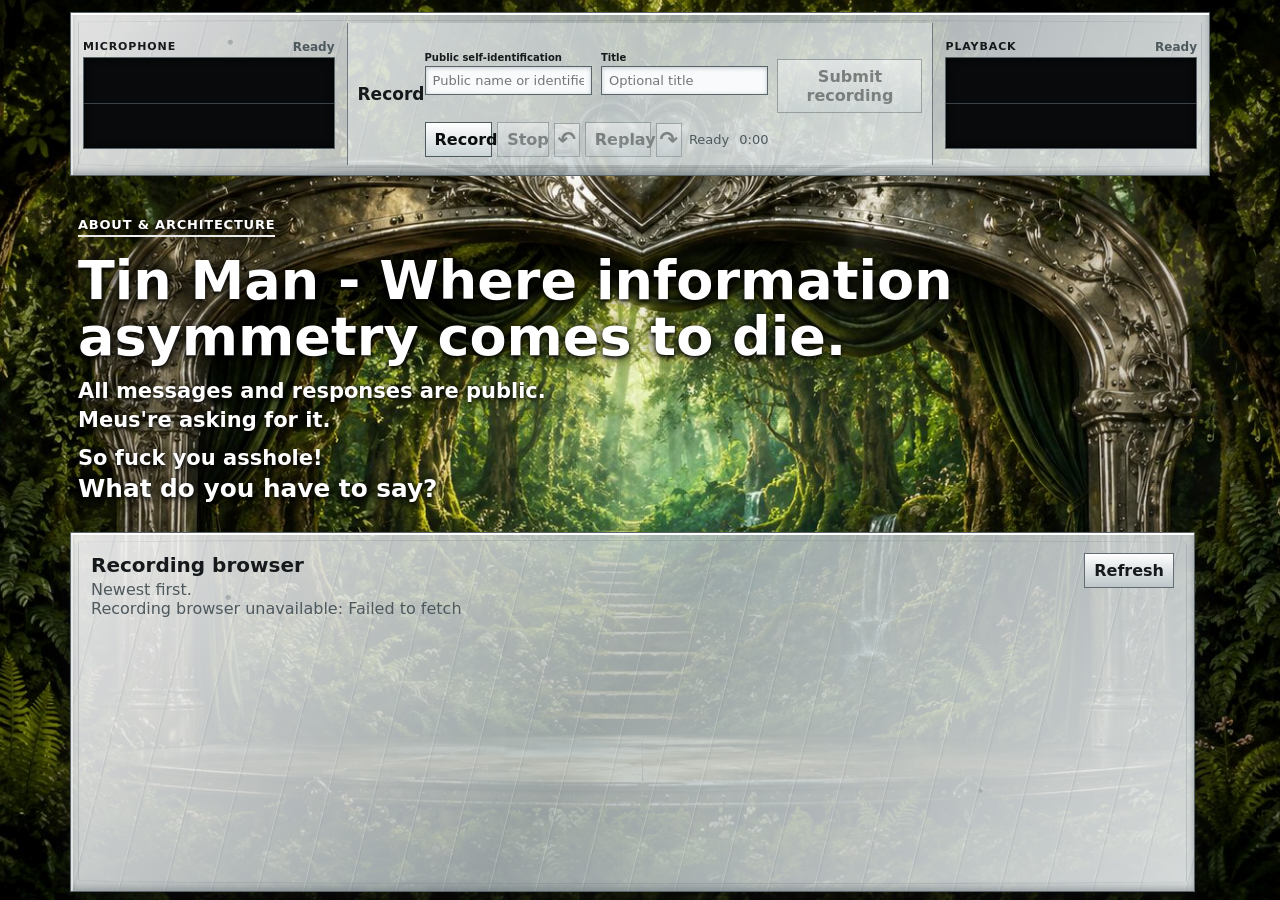
==== index.html @ a1648e7e "Add About Tin Man architecture page" ====
<!doctype html>
<html lang="en">
<head>
  <meta charset="utf-8">
  <meta name="viewport" content="width=device-width,initial-scale=1">
  <title>Tinman — Messages</title>
  <link rel="stylesheet" href="/styles.css">
</head>
<body>
  <main>
    <section class="panel common-meter" aria-labelledby="meterHeading">
      <h2 id="meterHeading" class="sr-only">Audiometer</h2>
      <div class="meter-channel">
        <div class="meter-head"><strong>Microphone</strong><span id="micMeterMode">Ready</span></div>
        <canvas id="micVisualizer" aria-label="Live microphone level" role="img"></canvas>
      </div>
      <section class="recorder" aria-labelledby="recordHeading">
      <h2 id="recordHeading">Record</h2>
      <div class="record-field"><label for="selfId">Public self-identification</label><input id="selfId" maxlength="80" autocomplete="nickname" placeholder="Public name or identifier"></div>
      <div class="record-field"><label for="title">Title</label><input id="title" maxlength="120" placeholder="Optional title"></div>
      <div class="record-actions">
        <div class="controls">
          <button id="recordButton" class="primary">Record</button>
          <button id="stopButton" disabled>Stop</button>
          <button id="rewindButton" class="jump" disabled aria-label="Jump back 10 seconds" title="Jump back 10 seconds">↶</button>
          <button id="playButton" disabled>Replay</button>
          <button id="forwardButton" class="jump" disabled aria-label="Jump forward 10 seconds" title="Jump forward 10 seconds">↷</button>
        </div>
        <div class="time"><span id="recordingState">Ready</span><span id="elapsed">0:00</span></div>
      </div>
      <audio id="preview" controls crossorigin="anonymous" hidden></audio>
      <div class="record-submit"><button id="submitButton" class="primary submit" disabled>Submit recording</button><p id="notice" role="status" aria-live="polite"></p></div>
    </section>
      <div class="meter-channel">
        <div class="meter-head"><strong>Playback</strong><span id="playMeterMode">Ready</span></div>
        <canvas id="playVisualizer" aria-label="Live playback level" role="img"></canvas>
      </div>
    </section>

    

    <div class="scroll-workspace">
      <header>
        <nav class="site-nav" aria-label="Tin Man"><a href="/about.html">About &amp; Architecture</a></nav>
        <h1>Tin Man - <span>Where information asymmetry comes to die.</span></h1>
        <div class="challenge">
          <p>All messages and responses are public.</p>
          <p>Meus're asking for it.</p>
          <p class="provocation">So fuck you asshole!</p>
          <p class="question">What do you have to say?</p>
        </div>
      </header>
      <section class="panel browser" aria-labelledby="browseHeading">
        <div class="browserHead"><div><h2 id="browseHeading">Recording browser</h2><p>Newest first.</p></div><button id="refreshButton">Refresh</button></div>
        <div id="recordings"><p class="empty">Loading recordings…</p></div>
      </section>
    </div>
  </main>
  <script src="/config.js"></script>
  <script src="/app.js"></script>
</body>
</html>
---- styles.css ----
:root{color-scheme:light;--panel:rgba(231,236,237,.84);--line:#59656a;--ink:#15191b;--muted:#4e595e;--accent:#f8fbfc;--danger:#a32620}
*{box-sizing:border-box}
body{min-height:100vh;margin:0;background:#142016 url('/assets/tinman-stage-forest-v2.jpg') center/cover fixed no-repeat;color:var(--ink);font-family:Inter,ui-sans-serif,system-ui,sans-serif}
body:before{content:"";position:fixed;inset:0;pointer-events:none;background:linear-gradient(90deg,rgba(0,0,0,.26),transparent 28%,transparent 72%,rgba(0,0,0,.26));z-index:-1}
main{width:min(1320px,calc(100% - 140px));margin:0 auto;padding:54px 0 96px;display:grid;grid-template-columns:minmax(300px,360px) minmax(0,1fr);gap:34px;align-items:start}
header{grid-column:1/-1;width:min(980px,100%);padding:0 8px;color:white;text-shadow:0 2px 4px #000,0 0 18px #000}h1{font-size:clamp(30px,4.8vw,54px);line-height:1.04;margin:0 0 14px}h1 span{font-weight:620}.challenge{font-size:clamp(16px,1.7vw,21px);font-weight:650;line-height:1.22}.challenge p{margin:3px 0}.challenge .provocation{margin-top:12px;font-weight:900}.challenge .question{font-size:1.18em;font-weight:900}
.panel{position:relative;border:1px solid var(--line);background:radial-gradient(circle at 14% 18%,#59626755 0 2px,transparent 3px),radial-gradient(circle at 81% 72%,#68717644 0 1px,transparent 3px),repeating-linear-gradient(104deg,transparent 0 41px,#fff3 42px,#727b7f22 43px,transparent 45px),linear-gradient(125deg,rgba(255,255,255,.89),rgba(184,194,197,.82) 48%,rgba(243,247,248,.88));padding:20px;min-width:0;box-shadow:inset 0 2px 0 #fff,inset 2px 0 0 #ffffff99,inset 0 -3px 7px #5e686d77,0 14px 34px #1118}.panel:after{content:"";position:absolute;inset:7px;pointer-events:none;border:1px solid #747e8244;border-radius:43% 47% 45% 44%/2px 3px 2px 4px}
.common-meter{grid-column:1/-1;padding:10px 14px}.meter-head{display:flex;justify-content:space-between;align-items:center;margin-bottom:5px}.meter-head h2{margin:0;font-size:15px}.meter-head span{font-size:12px;font-weight:750;color:var(--muted)}.recorder{padding:13px 15px}.recorder h2{margin-bottom:6px}.browser{min-height:360px}h2{margin:0 0 14px;font-size:20px}label{display:block;font-size:12px;font-weight:700;margin:5px 0 3px}input{width:100%;padding:7px 9px;border:1px solid #59636a;background:#f8fafb;color:#111;font:inherit;margin-bottom:2px;box-shadow:inset 0 1px 4px #56616755}
.controls{display:flex;align-items:center;gap:5px;margin-top:8px;flex-wrap:nowrap}button{border:1px solid #626c72;background:linear-gradient(#fff,#bdc6c9);color:#15191b;padding:7px 9px;font:inherit;font-weight:750;cursor:pointer;box-shadow:inset 0 1px 0 #fff}button:hover:not(:disabled){background:linear-gradient(#fff,#dce2e4)}button:disabled{opacity:.42;cursor:not-allowed}.primary{background:linear-gradient(#fff,#cbd4d7);color:#0b0d0e;border-color:#4e595e}.primary:hover:not(:disabled){background:white}.jump{width:34px;min-width:34px;padding:5px 0;font-size:22px;line-height:1}.submit{margin-top:5px}
.time{display:flex;justify-content:space-between;color:var(--muted);font-size:13px;font-variant-numeric:tabular-nums;margin:6px 0 3px}audio{width:100%;margin-top:4px}#notice{min-height:1.1em;margin:5px 0 0;color:var(--muted);font-size:12px}#notice.error{color:var(--danger)}
#visualizer{display:block;width:100%;height:44px;border:1px solid var(--line);background:#080a0b;margin:0;box-shadow:inset 0 0 7px #000,0 1px 0 #fff}
.browserHead{display:flex;align-items:start;justify-content:space-between;gap:15px}.browserHead h2{margin-bottom:3px}.browserHead p,.empty{margin:0;color:var(--muted)}
.recording{border-top:1px solid var(--line);padding:16px 0}.recording:first-child{border-top:0}.meta{display:flex;flex-wrap:wrap;justify-content:space-between;gap:8px;margin-bottom:8px}.recordingTitle{font-size:18px;font-weight:850;margin-bottom:3px}.who{font-weight:700}.when,.details{color:var(--muted);font-size:13px}.recording audio{margin:0}
@media(max-width:900px){main{width:min(100% - 44px,900px);grid-template-columns:minmax(290px,340px) minmax(0,1fr);gap:20px}}
@media(max-width:760px){body{background-attachment:scroll}main{width:calc(100% - 24px);padding-top:30px;grid-template-columns:1fr;gap:16px}.panel{padding:16px}.controls{flex-wrap:wrap}.controls button:not(.jump){flex:1 1 auto}.jump{flex:0 0 38px}}

/* Threaded public response layer */
.browser{overflow:hidden}.thread{border-top:1px solid var(--line);padding:14px 0}.thread:first-child{border-top:0}
.thread-grid{display:grid;grid-template-columns:minmax(310px,1.05fr) minmax(300px,1fr) 120px 210px;gap:10px;overflow-x:auto;align-items:start;padding-bottom:8px;scroll-snap-type:x proximity}
.thread-cell{min-height:154px;padding:12px;border:1px solid #677277;background:rgba(237,242,243,.82);box-shadow:inset 0 1px 0 #fff;scroll-snap-align:start}
.column-label{font-size:11px;letter-spacing:.08em;text-transform:uppercase;font-weight:900;color:#4d585d;margin-bottom:9px}.original-cell .meta{min-height:57px}
.response-list{display:grid;gap:8px}.reply-card{padding:8px;border-left:4px solid #566269;background:#f8fafbcc}.reply-card.short-response{border-left-color:#9a2e27}
.reply-meta,.reply-meta>div,.response-status{display:flex;justify-content:space-between;align-items:center;gap:8px}.reply-meta span{font-size:12px;color:var(--muted)}.duration-verdict{font-size:20px!important;filter:grayscale(1)}
.reply-card audio{height:34px}.response-empty{padding:8px 0}.respond-button{margin-top:8px}.response-composer{margin-top:9px;padding-top:9px;border-top:1px solid #788287}
.response-composer label{margin-top:0}.response-composer input{margin-top:4px}.response-controls{display:flex;gap:5px;flex-wrap:wrap}.response-controls button{font-size:12px;padding:6px 8px}.response-status{margin-top:6px;font-size:11px;color:var(--muted)}
.response-notice{min-height:1.2em;margin:5px 0 0;font-size:11px;color:var(--muted)}.response-notice.error{color:var(--danger)}
.future-cell,.transcript-cell{display:flex;flex-direction:column;justify-content:space-between;color:#667176;background:rgba(190,199,201,.55);border-style:dashed}.transcript-cell{opacity:.72}
@media(max-width:760px){.thread-grid{grid-template-columns:minmax(280px,88vw) minmax(280px,88vw) 110px 190px}}

.interleaved-button{width:100%;margin-top:8px;text-align:left}.reply-card audio{display:none}

.comment-button{touch-action:none;user-select:none;-webkit-user-select:none}
.comment-button.annotating{background:linear-gradient(#ffb0a8,#c84338);border-color:#7e1f18;color:#180604;box-shadow:inset 0 1px 0 #ffd8d4,0 0 0 3px rgba(157,38,30,.22)}

.common-meter,.recorder{box-shadow:inset 0 2px 0 #fff,inset 2px 0 0 #ffffff99,inset 0 -3px 7px #5e686d77}

button:active:not(:disabled){box-shadow:inset 0 2px 4px #35404566;transform:translateY(1px)}


.common-meter{position:fixed;top:12px;left:50%;transform:translateX(-50%);width:min(1320px,calc(100% - 140px));z-index:30}
.meter-space{grid-column:1/-1;height:78px}
@media(max-width:900px){.common-meter{width:min(100% - 44px,900px)}}
@media(max-width:760px){.common-meter{width:calc(100% - 24px)}}

/* Fixed control deck and full-width, non-overlapping scroll workspace */
:root{--deck-side:70px;--meter-top:12px;--meter-height:82px;--recorder-top:102px;--recorder-height:142px;--workspace-top:258px}
body{overflow:hidden}
main{display:block;width:100%;margin:0;padding:0}
.common-meter{position:fixed;top:var(--meter-top);left:var(--deck-side);right:var(--deck-side);width:auto;height:var(--meter-height);transform:none;z-index:30;display:grid;grid-template-columns:1fr 1fr;gap:12px;padding:8px 12px}
.meter-channel{min-width:0}.meter-head{margin-bottom:3px}.meter-head strong{text-transform:uppercase;letter-spacing:.08em;font-size:11px}
#micVisualizer,#playVisualizer{display:block;width:100%;height:43px;border:1px solid var(--line);background:#080a0b;box-shadow:inset 0 0 7px #000}
.recorder{position:fixed;top:var(--recorder-top);left:var(--deck-side);right:var(--deck-side);height:var(--recorder-height);z-index:25;display:grid;grid-template-columns:72px minmax(210px,1.1fr) minmax(190px,1fr) minmax(330px,1.35fr) minmax(150px,.65fr);gap:10px;align-items:end;padding:10px 14px}
.recorder h2{align-self:center;margin:0}.record-field label{margin-top:0}.record-field input{margin:0}.record-actions{align-self:end}.record-actions .controls{margin:0}.record-submit{align-self:end}.record-submit .submit{margin:0}.record-submit #notice{margin-top:3px}
.recorder #preview{position:absolute;left:14px;right:14px;bottom:7px;width:calc(100% - 28px);height:32px;margin:0}.recorder #preview:not([hidden])~.record-submit{visibility:hidden}
.scroll-workspace{position:fixed;top:var(--workspace-top);bottom:0;left:0;right:0;overflow-y:auto;padding:24px var(--deck-side) 90px;scrollbar-gutter:stable}
.scroll-workspace header{width:min(1100px,100%);padding:0 8px;margin-bottom:28px}.scroll-workspace .browser{width:100%;min-height:360px}
.sr-only{position:absolute!important;width:1px!important;height:1px!important;padding:0!important;margin:-1px!important;overflow:hidden!important;clip:rect(0,0,0,0)!important;white-space:nowrap!important;border:0!important}
@media(max-width:900px){:root{--deck-side:22px;--recorder-height:188px;--workspace-top:304px}.recorder{grid-template-columns:62px 1fr 1fr;grid-template-rows:auto auto}.record-actions{grid-column:2/4}.record-submit{grid-column:1/2;grid-row:2}}
@media(max-width:760px){:root{--deck-side:12px;--meter-height:78px;--recorder-top:98px;--recorder-height:210px;--workspace-top:322px}.common-meter{grid-template-columns:1fr 1fr;gap:6px}.recorder{grid-template-columns:1fr 1fr;height:var(--recorder-height);overflow:auto}.recorder h2{grid-column:1/-1}.record-actions,.record-submit{grid-column:auto}.scroll-workspace{padding-left:12px;padding-right:12px}}

/* One fixed frame: microphone | recording control | playback */
:root{--meter-height:164px;--workspace-top:190px}
.common-meter{height:var(--meter-height);grid-template-columns:minmax(220px,1fr) minmax(600px,1.55fr) minmax(220px,1fr);align-items:stretch;gap:12px;padding:10px 12px}
.common-meter>.meter-channel{display:flex;flex-direction:column;justify-content:center}
.common-meter #micVisualizer,.common-meter #playVisualizer{height:92px}
.common-meter>.recorder{position:static;inset:auto;width:auto;height:auto;z-index:auto;display:grid;grid-template-columns:58px minmax(150px,1fr) minmax(140px,1fr) minmax(145px,.72fr);grid-template-rows:auto auto;gap:7px 9px;align-items:end;padding:8px 10px;border-left:1px solid #717b7f;border-right:1px solid #717b7f;background:rgba(236,241,242,.38);overflow:hidden;box-shadow:none}
.common-meter>.recorder h2{grid-row:1/3;align-self:center;font-size:17px}
.common-meter>.recorder .record-field{min-width:0}
.common-meter>.recorder .record-field label{font-size:10px;white-space:nowrap;overflow:hidden;text-overflow:ellipsis}
.common-meter>.recorder .record-field input{padding:6px 7px;font-size:13px}
.common-meter>.recorder .record-actions{grid-column:2/4;display:grid;grid-template-columns:auto 1fr;gap:7px;align-items:center}
.common-meter>.recorder .record-actions .controls{flex-wrap:nowrap}
.common-meter>.recorder .record-actions .time{margin:0}
.common-meter>.recorder .record-submit{grid-column:4;grid-row:1/3;align-self:center}
.common-meter>.recorder .record-submit button{width:100%}
.common-meter>.recorder #preview{position:absolute;left:76px;right:164px;bottom:7px;width:auto;height:30px}
.common-meter>.recorder #preview:not([hidden])~.record-submit{visibility:hidden}
.scroll-workspace{top:var(--workspace-top)}
@media(max-width:1100px){.common-meter{grid-template-columns:minmax(160px,.8fr) minmax(520px,1.6fr) minmax(160px,.8fr)}.common-meter>.recorder{grid-template-columns:48px 1fr 1fr 125px}}
@media(max-width:900px){:root{--meter-height:194px;--workspace-top:220px}.common-meter{grid-template-columns:minmax(125px,.65fr) minmax(470px,1.8fr) minmax(125px,.65fr)}.common-meter>.recorder{grid-template-columns:1fr 1fr;grid-template-rows:auto auto auto}.common-meter>.recorder h2{display:none}.common-meter>.recorder .record-actions{grid-column:1/3}.common-meter>.recorder .record-submit{grid-column:1/3;grid-row:3}.common-meter>.recorder #preview{left:8px;right:8px}}
@media(max-width:760px){:root{--meter-height:216px;--workspace-top:242px}.common-meter{grid-template-columns:minmax(92px,.55fr) minmax(360px,2fr) minmax(92px,.55fr);gap:5px}.common-meter>.meter-channel .meter-head strong{font-size:9px}.common-meter>.meter-channel .meter-head span{font-size:9px}.common-meter #micVisualizer,.common-meter #playVisualizer{height:126px}}

/* Hard containment for the three-part fixed deck */
.common-meter{grid-template-columns:minmax(0,.9fr) minmax(0,2.1fr) minmax(0,.9fr);overflow:hidden}
.common-meter>.meter-channel,.common-meter>.recorder,.common-meter>.recorder>*{min-width:0;max-width:100%}
.common-meter>.meter-channel canvas{width:100%;max-width:100%}
.common-meter>.recorder .controls{min-width:0;overflow:hidden}
.common-meter>.recorder .controls button{flex:0 1 auto;min-width:0}
@media(max-width:1100px){.common-meter{grid-template-columns:minmax(0,.72fr) minmax(0,2.25fr) minmax(0,.72fr)}}
@media(max-width:900px){.common-meter{grid-template-columns:minmax(0,.62fr) minmax(0,2.45fr) minmax(0,.62fr)}}
@media(max-width:760px){.common-meter{grid-template-columns:minmax(0,.52fr) minmax(0,2.65fr) minmax(0,.52fr)}}

.thread-grid{grid-template-columns:minmax(310px,1.05fr) minmax(300px,1fr) 120px minmax(360px,1.1fr)}
.transcript-cell{opacity:1;background:rgba(237,242,243,.82);border-style:solid;max-height:560px;overflow:auto}
.transcript-parts{display:grid;gap:7px}.transcript-part{margin:0;padding:7px 8px;background:#f8fafbcc;border-left:4px solid #657176}
.transcript-part.annotation{border-left-color:#9a2e27}.transcript-part strong{display:block;font-size:11px;text-transform:uppercase;letter-spacing:.05em;margin-bottom:3px}.transcript-part span{display:block;font-size:13px;line-height:1.35}
.transcript-state{font-size:12px;color:var(--muted)}.transcript-state.error{color:var(--danger)}.unlock-transcript{width:100%}


/* Navigation and control-deck legibility */
.site-nav{margin:0 0 16px}.site-nav a,.about-nav a{display:inline-block;color:#fff;font-size:13px;font-weight:850;letter-spacing:.06em;text-transform:uppercase;text-decoration:none;border-bottom:2px solid currentColor;padding:3px 0}.site-nav a:hover,.about-nav a:hover{color:#dce5e1}
.common-meter>.recorder .record-actions .time{gap:10px;white-space:nowrap}.common-meter>.recorder .record-actions .time span:last-child{margin-left:auto}

/* About Tin Man */
body.about-page{overflow:auto}
.about-page main{display:block;width:min(1160px,calc(100% - 48px));margin:0 auto;padding:44px 0 88px}
.about-shell{display:grid;gap:24px}
.about-hero{color:#fff;text-shadow:0 2px 4px #000,0 0 18px #000;padding:20px 8px 12px}
.about-hero .eyebrow{font-weight:900;letter-spacing:.16em;text-transform:uppercase;margin:0 0 14px}
.about-hero h1{font-size:clamp(48px,8vw,92px);max-width:900px}
.about-hero .lede{max-width:800px;font-size:clamp(20px,2.3vw,30px);line-height:1.25;font-weight:650;margin:20px 0 0}
.about-grid{display:grid;grid-template-columns:1fr 1fr;gap:24px}
.about-panel{padding:28px}
.about-panel h2{font-size:27px;margin-bottom:12px}.about-panel h3{margin:22px 0 8px}.about-panel p,.about-panel li{font-size:16px;line-height:1.55}.about-panel ul{padding-left:20px}.about-panel li+li{margin-top:8px}
.about-panel a{color:#172a31;font-weight:800;text-decoration-thickness:2px;text-underline-offset:3px}
.about-panel.wide{grid-column:1/-1}
.aws-table{width:100%;border-collapse:collapse;margin-top:14px}.aws-table th,.aws-table td{text-align:left;vertical-align:top;padding:13px 12px;border-top:1px solid #778287}.aws-table th{width:27%;font-size:14px}.aws-table td{line-height:1.45}
.about-footer{color:white;text-shadow:0 2px 4px #000;padding:10px 8px;font-weight:750}
@media(max-width:760px){.about-page main{width:calc(100% - 24px);padding-top:24px}.about-grid{grid-template-columns:1fr}.about-panel.wide{grid-column:auto}.about-panel{padding:20px}.aws-table,.aws-table tbody,.aws-table tr,.aws-table th,.aws-table td{display:block}.aws-table th{width:auto;padding-bottom:3px}.aws-table td{padding-top:3px;border-top:0}.aws-table tr{border-top:1px solid #778287;padding:8px 0}}
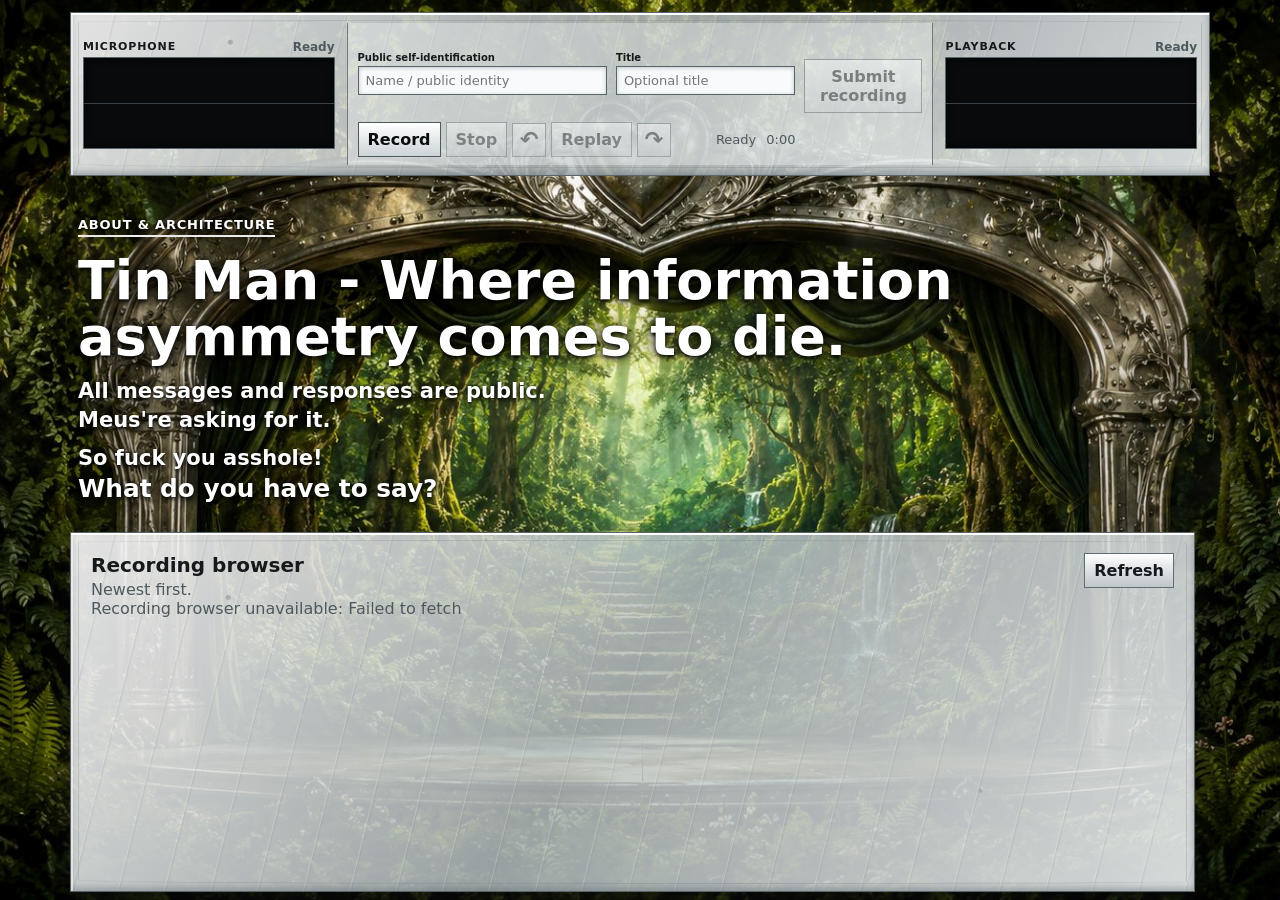
==== commit caf2b848: "Repair fixed recorder control layout" ====
--- a/index.html
+++ b/index.html
@@ -16,7 +16,7 @@
       </div>
       <section class="recorder" aria-labelledby="recordHeading">
       <h2 id="recordHeading">Record</h2>
-      <div class="record-field"><label for="selfId">Public self-identification</label><input id="selfId" maxlength="80" autocomplete="nickname" placeholder="Public name or identifier"></div>
+      <div class="record-field"><label for="selfId">Public self-identification</label><input id="selfId" maxlength="80" autocomplete="nickname" placeholder="Name / public identity"></div>
       <div class="record-field"><label for="title">Title</label><input id="title" maxlength="120" placeholder="Optional title"></div>
       <div class="record-actions">
         <div class="controls">
--- a/styles.css
+++ b/styles.css
@@ -117,3 +117,29 @@
 .aws-table{width:100%;border-collapse:collapse;margin-top:14px}.aws-table th,.aws-table td{text-align:left;vertical-align:top;padding:13px 12px;border-top:1px solid #778287}.aws-table th{width:27%;font-size:14px}.aws-table td{line-height:1.45}
 .about-footer{color:white;text-shadow:0 2px 4px #000;padding:10px 8px;font-weight:750}
 @media(max-width:760px){.about-page main{width:calc(100% - 24px);padding-top:24px}.about-grid{grid-template-columns:1fr}.about-panel.wide{grid-column:auto}.about-panel{padding:20px}.aws-table,.aws-table tbody,.aws-table tr,.aws-table th,.aws-table td{display:block}.aws-table th{width:auto;padding-bottom:3px}.aws-table td{padding-top:3px;border-top:0}.aws-table tr{border-top:1px solid #778287;padding:8px 0}}
+
+
+/* Recorder layout correction: use the center frame for controls, not decoration */
+.common-meter>.recorder{
+  grid-template-columns:minmax(210px,1.25fr) minmax(150px,.9fr) minmax(118px,.55fr);
+  grid-template-rows:auto auto;
+  column-gap:9px;
+}
+.common-meter>.recorder h2{display:none}
+.common-meter>.recorder .record-field:nth-of-type(1){grid-column:1;grid-row:1}
+.common-meter>.recorder .record-field:nth-of-type(2){grid-column:2;grid-row:1}
+.common-meter>.recorder .record-actions{grid-column:1/3;grid-row:2;display:grid;grid-template-columns:minmax(0,1fr) auto}
+.common-meter>.recorder .record-submit{grid-column:3;grid-row:1/3}
+.common-meter>.recorder #preview{left:8px;right:136px}
+@media(max-width:1100px){
+  .common-meter{grid-template-columns:minmax(105px,.55fr) minmax(0,2.9fr) minmax(105px,.55fr)}
+  .common-meter>.recorder{grid-template-columns:minmax(185px,1.2fr) minmax(130px,.85fr) 112px}
+  .common-meter>.recorder .controls button{padding-left:7px;padding-right:7px}
+}
+@media(max-width:760px){
+  .common-meter{grid-template-columns:minmax(72px,.45fr) minmax(0,3.2fr) minmax(72px,.45fr)}
+  .common-meter>.recorder{grid-template-columns:minmax(150px,1.2fr) minmax(105px,.8fr) 96px}
+  .common-meter>.recorder .record-field label{font-size:9px}
+  .common-meter>.recorder .record-field input{font-size:12px}
+  .common-meter>.recorder .record-submit button{font-size:11px;padding:6px}
+}
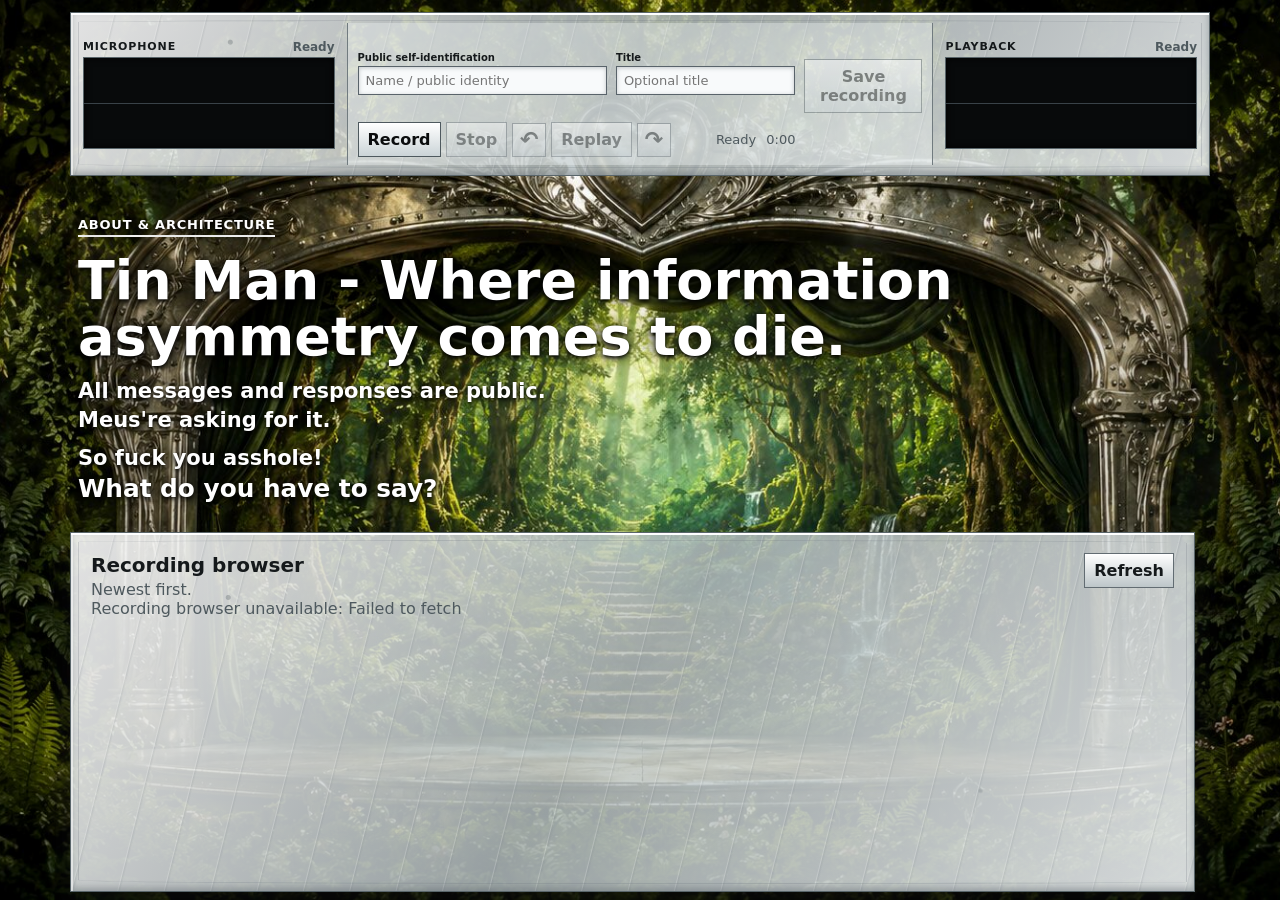
==== commit ca13e02c: "Keep save recording action visible" ====
--- a/index.html
+++ b/index.html
@@ -29,7 +29,7 @@
         <div class="time"><span id="recordingState">Ready</span><span id="elapsed">0:00</span></div>
       </div>
       <audio id="preview" controls crossorigin="anonymous" hidden></audio>
-      <div class="record-submit"><button id="submitButton" class="primary submit" disabled>Submit recording</button><p id="notice" role="status" aria-live="polite"></p></div>
+      <div class="record-submit"><button id="submitButton" class="primary submit" disabled>Save recording</button><p id="notice" role="status" aria-live="polite"></p></div>
     </section>
       <div class="meter-channel">
         <div class="meter-head"><strong>Playback</strong><span id="playMeterMode">Ready</span></div>
--- a/styles.css
+++ b/styles.css
@@ -143,3 +143,7 @@
   .common-meter>.recorder .record-field input{font-size:12px}
   .common-meter>.recorder .record-submit button{font-size:11px;padding:6px}
 }
+
+
+/* A completed recording must expose its save action */
+.common-meter>.recorder #preview:not([hidden])~.record-submit{visibility:visible}
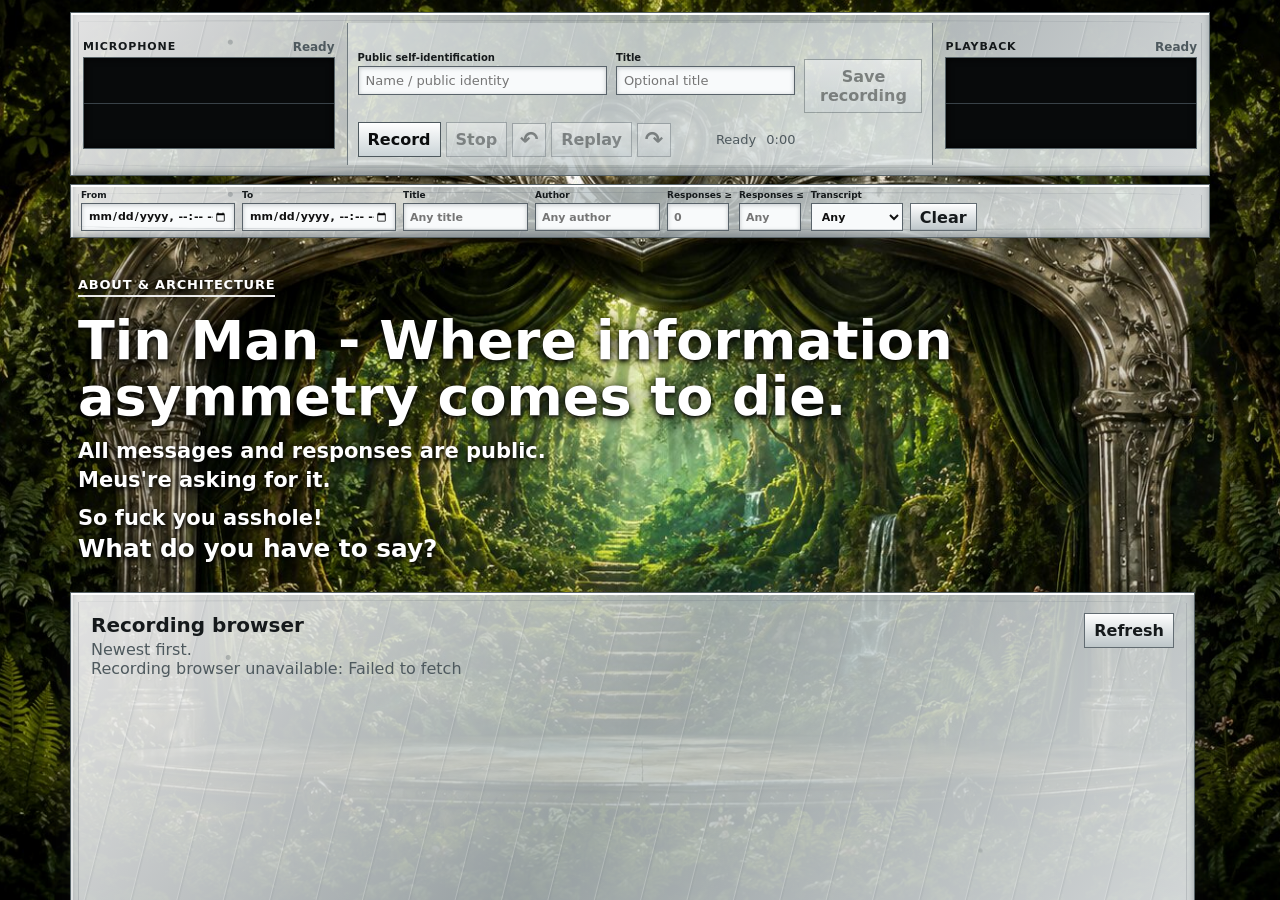
==== commit 1759d025: "Add fixed recording search controls" ====
--- a/index.html
+++ b/index.html
@@ -39,6 +39,18 @@
 
     
 
+    <section class="panel search-strip" aria-label="Search recordings">
+      <label>From<input id="searchFrom" type="datetime-local"></label>
+      <label>To<input id="searchTo" type="datetime-local"></label>
+      <label>Title<input id="searchTitle" type="search" placeholder="Any title"></label>
+      <label>Author<input id="searchAuthor" type="search" placeholder="Any author"></label>
+      <label>Responses ≥<input id="searchMinResponses" type="number" min="0" inputmode="numeric" placeholder="0"></label>
+      <label>Responses ≤<input id="searchMaxResponses" type="number" min="0" inputmode="numeric" placeholder="Any"></label>
+      <label>Transcript<select id="searchTranscript"><option value="any">Any</option><option value="present">Is not null</option><option value="null">Is null</option></select></label>
+      <button id="clearSearch" type="button">Clear</button>
+      <output id="searchCount" aria-live="polite"></output>
+    </section>
+
     <div class="scroll-workspace">
       <header>
         <nav class="site-nav" aria-label="Tin Man"><a href="/about.html">About &amp; Architecture</a></nav>
--- a/styles.css
+++ b/styles.css
@@ -16,7 +16,7 @@
 
 /* Threaded public response layer */
 .browser{overflow:hidden}.thread{border-top:1px solid var(--line);padding:14px 0}.thread:first-child{border-top:0}
-.thread-grid{display:grid;grid-template-columns:minmax(310px,1.05fr) minmax(300px,1fr) 120px 210px;gap:10px;overflow-x:auto;align-items:start;padding-bottom:8px;scroll-snap-type:x proximity}
+.thread-grid{display:grid;grid-template-columns:minmax(310px,1.05fr) minmax(300px,1fr) minmax(360px,1.1fr);gap:10px;overflow-x:auto;align-items:start;padding-bottom:8px;scroll-snap-type:x proximity}
 .thread-cell{min-height:154px;padding:12px;border:1px solid #677277;background:rgba(237,242,243,.82);box-shadow:inset 0 1px 0 #fff;scroll-snap-align:start}
 .column-label{font-size:11px;letter-spacing:.08em;text-transform:uppercase;font-weight:900;color:#4d585d;margin-bottom:9px}.original-cell .meta{min-height:57px}
 .response-list{display:grid;gap:8px}.reply-card{padding:8px;border-left:4px solid #566269;background:#f8fafbcc}.reply-card.short-response{border-left-color:#9a2e27}
@@ -25,7 +25,7 @@
 .response-composer label{margin-top:0}.response-composer input{margin-top:4px}.response-controls{display:flex;gap:5px;flex-wrap:wrap}.response-controls button{font-size:12px;padding:6px 8px}.response-status{margin-top:6px;font-size:11px;color:var(--muted)}
 .response-notice{min-height:1.2em;margin:5px 0 0;font-size:11px;color:var(--muted)}.response-notice.error{color:var(--danger)}
 .future-cell,.transcript-cell{display:flex;flex-direction:column;justify-content:space-between;color:#667176;background:rgba(190,199,201,.55);border-style:dashed}.transcript-cell{opacity:.72}
-@media(max-width:760px){.thread-grid{grid-template-columns:minmax(280px,88vw) minmax(280px,88vw) 110px 190px}}
+@media(max-width:760px){.thread-grid{grid-template-columns:minmax(280px,88vw) minmax(280px,88vw) minmax(320px,88vw)}}
 
 .interleaved-button{width:100%;margin-top:8px;text-align:left}.reply-card audio{display:none}
 
@@ -90,7 +90,7 @@
 @media(max-width:900px){.common-meter{grid-template-columns:minmax(0,.62fr) minmax(0,2.45fr) minmax(0,.62fr)}}
 @media(max-width:760px){.common-meter{grid-template-columns:minmax(0,.52fr) minmax(0,2.65fr) minmax(0,.52fr)}}
 
-.thread-grid{grid-template-columns:minmax(310px,1.05fr) minmax(300px,1fr) 120px minmax(360px,1.1fr)}
+.thread-grid{grid-template-columns:minmax(310px,1.05fr) minmax(300px,1fr) minmax(360px,1.1fr)}
 .transcript-cell{opacity:1;background:rgba(237,242,243,.82);border-style:solid;max-height:560px;overflow:auto}
 .transcript-parts{display:grid;gap:7px}.transcript-part{margin:0;padding:7px 8px;background:#f8fafbcc;border-left:4px solid #657176}
 .transcript-part.annotation{border-left-color:#9a2e27}.transcript-part strong{display:block;font-size:11px;text-transform:uppercase;letter-spacing:.05em;margin-bottom:3px}.transcript-part span{display:block;font-size:13px;line-height:1.35}
@@ -147,3 +147,14 @@
 
 /* A completed recording must expose its save action */
 .common-meter>.recorder #preview:not([hidden])~.record-submit{visibility:visible}
+
+
+/* Fixed, vertically thin recording search strip */
+:root{--search-top:184px;--search-height:54px;--workspace-top:250px}
+.search-strip{position:fixed;top:var(--search-top);left:var(--deck-side);right:var(--deck-side);height:var(--search-height);z-index:29;padding:6px 10px;display:flex;align-items:end;gap:7px;overflow-x:auto;overflow-y:hidden;box-shadow:inset 0 2px 0 #fff,inset 2px 0 0 #ffffff99,inset 0 -3px 7px #5e686d77}
+.search-strip label{flex:0 0 auto;margin:0;font-size:9px;line-height:1.1;white-space:nowrap}
+.search-strip input,.search-strip select{display:block;height:28px;margin:2px 0 0;padding:3px 6px;font:inherit;font-size:11px;border:1px solid #59636a;background:#f8fafb;color:#111}
+.search-strip input[type="datetime-local"]{width:154px}.search-strip input[type="search"]{width:125px}.search-strip input[type="number"]{width:62px}
+.search-strip select{width:92px}.search-strip button{height:28px;padding:3px 9px;margin-bottom:0}.search-strip output{align-self:center;min-width:48px;font-size:11px;font-weight:800;color:var(--muted);white-space:nowrap}
+@media(max-width:900px){:root{--search-top:214px;--workspace-top:280px}}
+@media(max-width:760px){:root{--search-top:236px;--workspace-top:302px}.search-strip{left:12px;right:12px}}
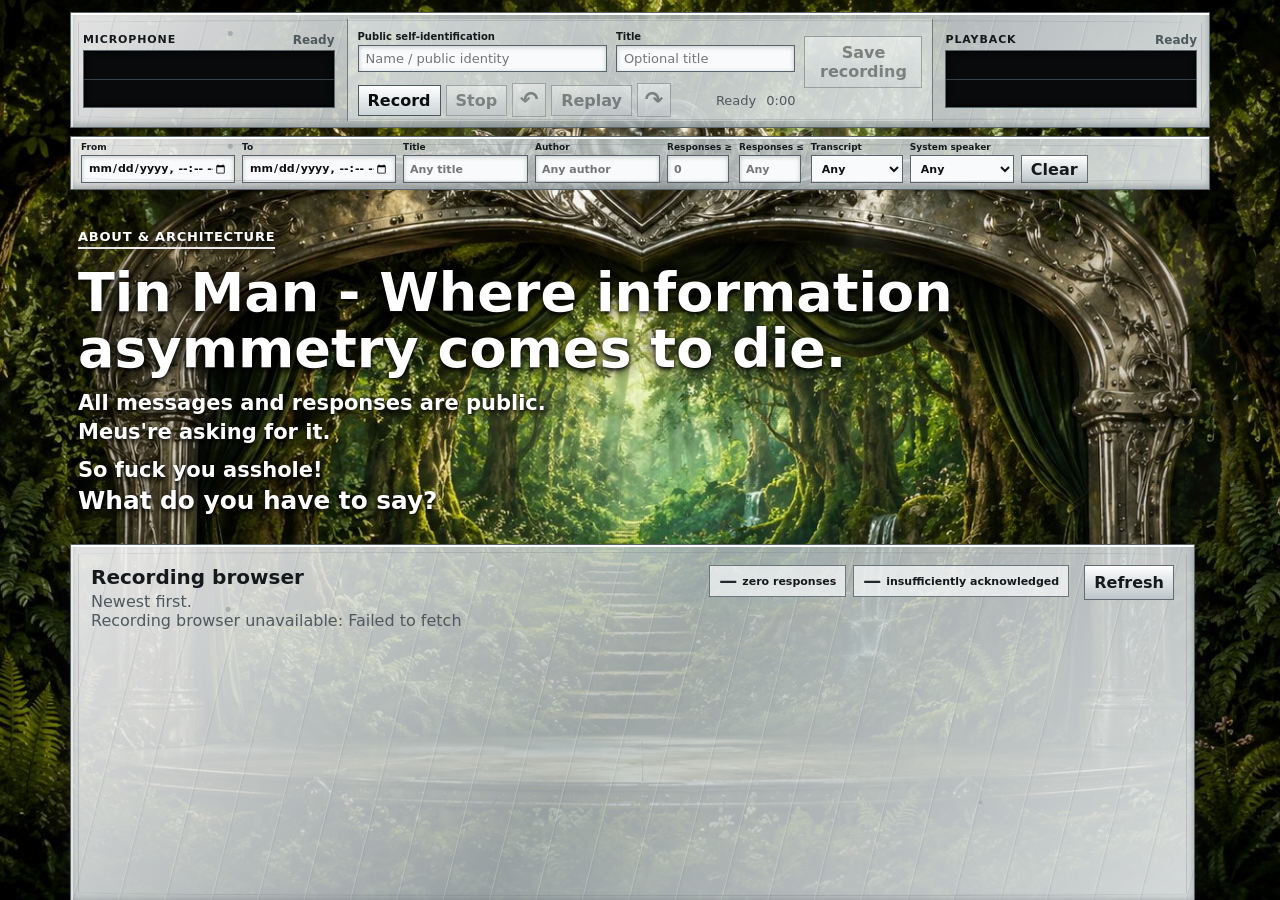
==== commit 949ff194: "Add declared speaker heart and acknowledgment metrics" ====
--- a/index.html
+++ b/index.html
@@ -47,6 +47,7 @@
       <label>Responses ≥<input id="searchMinResponses" type="number" min="0" inputmode="numeric" placeholder="0"></label>
       <label>Responses ≤<input id="searchMaxResponses" type="number" min="0" inputmode="numeric" placeholder="Any"></label>
       <label>Transcript<select id="searchTranscript"><option value="any">Any</option><option value="present">Is not null</option><option value="null">Is null</option></select></label>
+      <label>System speaker<select id="searchSpeaker"><option value="any">Any</option><option value="declared">Declared</option><option value="absent">Not declared</option></select></label>
       <button id="clearSearch" type="button">Clear</button>
       <output id="searchCount" aria-live="polite"></output>
     </section>
@@ -63,7 +64,7 @@
         </div>
       </header>
       <section class="panel browser" aria-labelledby="browseHeading">
-        <div class="browserHead"><div><h2 id="browseHeading">Recording browser</h2><p>Newest first.</p></div><button id="refreshButton">Refresh</button></div>
+        <div class="browserHead"><div><h2 id="browseHeading">Recording browser</h2><p>Newest first.</p></div><div class="browser-metrics" aria-label="Loaded message metrics"><span title="Among loaded messages"><strong id="zeroResponseMetric">—</strong> zero responses</span><span title="Fewer than three declared speakers among loaded messages"><strong id="insufficientAckMetric">—</strong> insufficiently acknowledged</span></div><button id="refreshButton">Refresh</button></div>
         <div id="recordings"><p class="empty">Loading recordings…</p></div>
       </section>
     </div>
--- a/styles.css
+++ b/styles.css
@@ -158,3 +158,26 @@
 .search-strip select{width:92px}.search-strip button{height:28px;padding:3px 9px;margin-bottom:0}.search-strip output{align-self:center;min-width:48px;font-size:11px;font-weight:800;color:var(--muted);white-space:nowrap}
 @media(max-width:900px){:root{--search-top:214px;--workspace-top:280px}}
 @media(max-width:760px){:root{--search-top:236px;--workspace-top:302px}.search-strip{left:12px;right:12px}}
+
+
+/* Compact fixed control deck */
+:root{--meter-height:116px;--search-top:136px;--workspace-top:202px}
+.common-meter{height:var(--meter-height);padding-top:6px;padding-bottom:6px}
+.common-meter #micVisualizer,.common-meter #playVisualizer{height:58px}
+.common-meter>.recorder{padding-top:4px;padding-bottom:4px;row-gap:4px}
+.common-meter>.recorder .record-field input{height:27px}
+.common-meter>.recorder .controls{margin:0}
+.common-meter>.recorder .controls button{padding-top:5px;padding-bottom:5px}
+.common-meter>.recorder .record-submit button{padding-top:6px;padding-bottom:6px}
+@media(max-width:900px){:root{--meter-height:132px;--search-top:152px;--workspace-top:218px}.common-meter #micVisualizer,.common-meter #playVisualizer{height:72px}}
+@media(max-width:760px){:root{--meter-height:148px;--search-top:168px;--workspace-top:234px}.common-meter #micVisualizer,.common-meter #playVisualizer{height:88px}}
+
+
+/* Declared system speakers and accountability metrics */
+.reply-card.system-speaker{border-left-color:#8b1f34;background:linear-gradient(100deg,rgba(255,238,242,.96),rgba(248,250,251,.82))}
+.reply-meta{justify-content:flex-start}.reply-meta>div:first-child{margin-right:auto}.system-speaker-badge{font-size:22px;line-height:1;cursor:help;filter:drop-shadow(0 1px 0 #fff)}
+.browserHead{flex-wrap:wrap}.browser-metrics{display:flex;gap:7px;align-items:stretch;margin-left:auto}
+.browser-metrics span{display:flex;align-items:center;gap:5px;padding:6px 9px;border:1px solid #6b767b;background:rgba(248,250,251,.72);font-size:11px;font-weight:750;white-space:nowrap}
+.browser-metrics strong{font-size:18px;line-height:1;color:#20272a}
+.search-strip label:has(#searchSpeaker) select{width:104px}
+@media(max-width:760px){.browser-metrics{order:3;width:100%;margin-left:0;overflow-x:auto}}
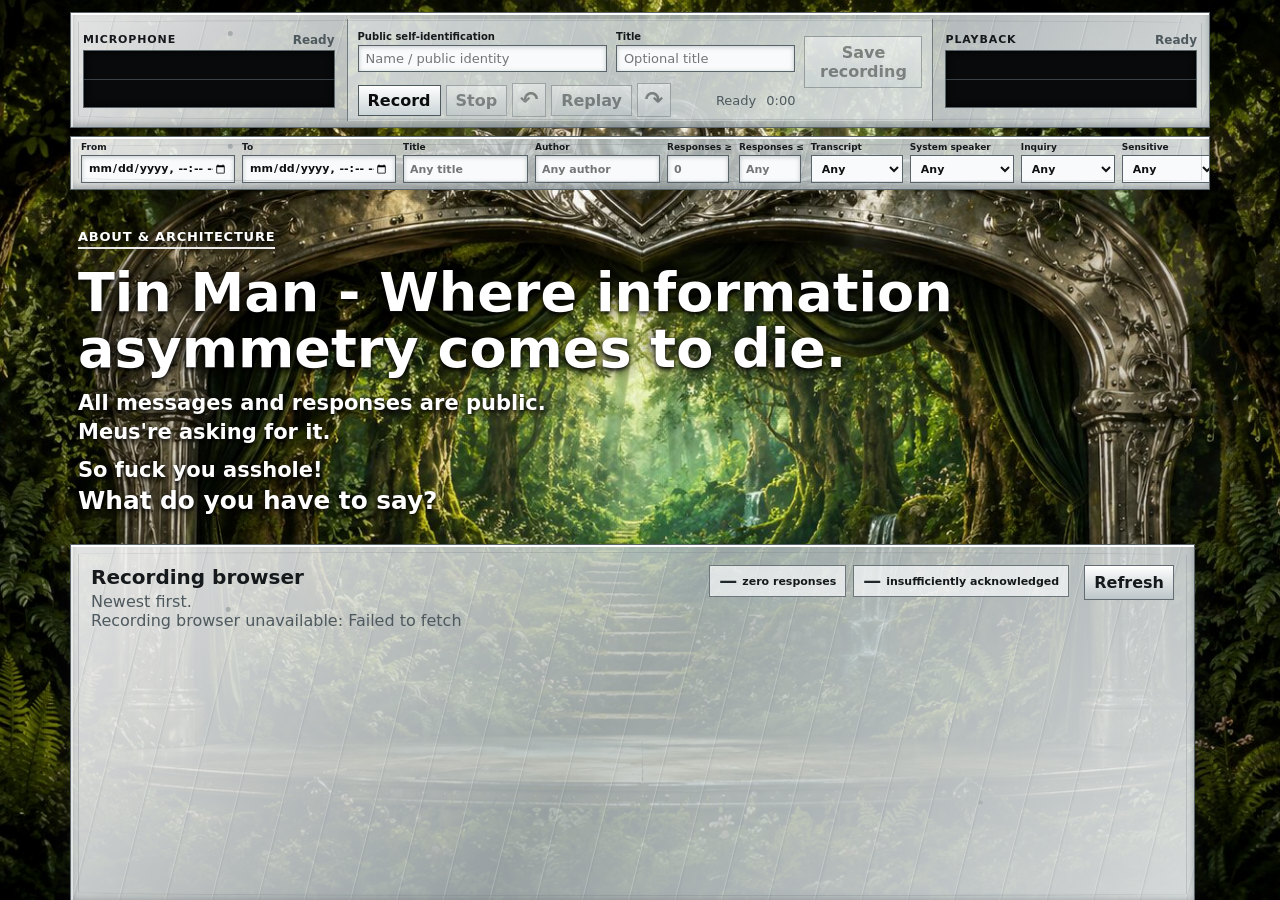
==== commit d782e9bb: "Mark inquiries and possible sensitive information" ====
--- a/index.html
+++ b/index.html
@@ -48,6 +48,8 @@
       <label>Responses ≤<input id="searchMaxResponses" type="number" min="0" inputmode="numeric" placeholder="Any"></label>
       <label>Transcript<select id="searchTranscript"><option value="any">Any</option><option value="present">Is not null</option><option value="null">Is null</option></select></label>
       <label>System speaker<select id="searchSpeaker"><option value="any">Any</option><option value="declared">Declared</option><option value="absent">Not declared</option></select></label>
+      <label>Inquiry<select id="searchInquiry"><option value="any">Any</option><option value="present">Present</option><option value="absent">Absent</option></select></label>
+      <label>Sensitive<select id="searchSensitive"><option value="any">Any</option><option value="present">Possible</option><option value="absent">Not detected</option></select></label>
       <button id="clearSearch" type="button">Clear</button>
       <output id="searchCount" aria-live="polite"></output>
     </section>
--- a/styles.css
+++ b/styles.css
@@ -181,3 +181,9 @@
 .browser-metrics strong{font-size:18px;line-height:1;color:#20272a}
 .search-strip label:has(#searchSpeaker) select{width:104px}
 @media(max-width:760px){.browser-metrics{order:3;width:100%;margin-left:0;overflow-x:auto}}
+
+
+/* Transcript-derived inquiry and possible-sensitive-information markers */
+.inquiry-badge,.sensitive-badge{font-size:18px;line-height:1;cursor:help}.sensitive-badge{filter:drop-shadow(0 1px 0 #fff)}
+.original-flags{float:right;display:inline-flex;gap:4px}.reply-card:has(.inquiry-badge){box-shadow:inset 0 0 0 1px rgba(64,94,106,.25)}
+.search-strip label:has(#searchInquiry) select,.search-strip label:has(#searchSensitive) select{width:94px}
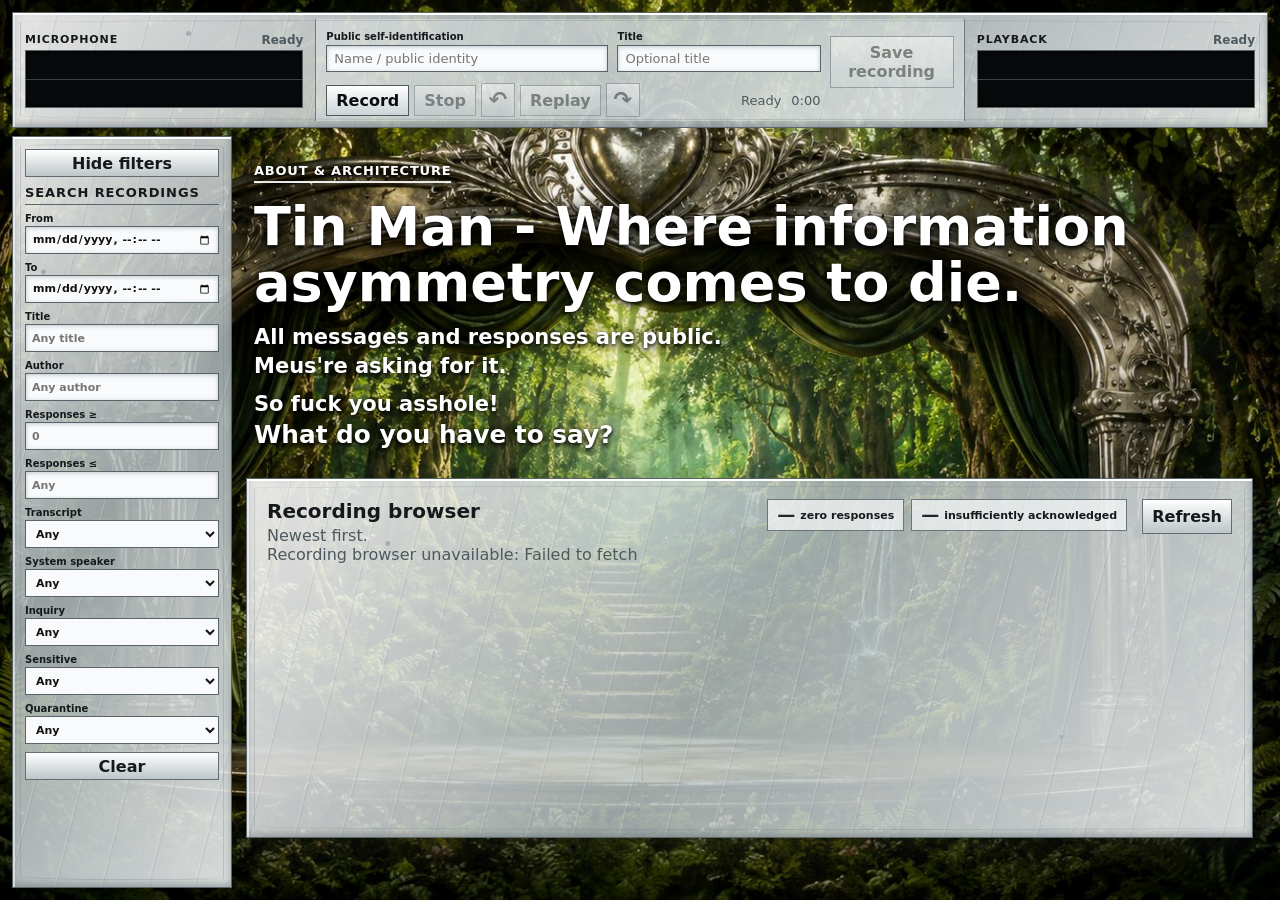
==== commit bf9643c5: "Collapse search rail and repair About hero" ====
--- a/index.html
+++ b/index.html
@@ -40,6 +40,7 @@
     
 
     <section class="panel search-strip" aria-label="Search recordings">
+      <button id="toggleSearch" class="search-toggle" type="button" aria-expanded="true">Hide filters</button>
       <label>From<input id="searchFrom" type="datetime-local"></label>
       <label>To<input id="searchTo" type="datetime-local"></label>
       <label>Title<input id="searchTitle" type="search" placeholder="Any title"></label>
@@ -50,6 +51,7 @@
       <label>System speaker<select id="searchSpeaker"><option value="any">Any</option><option value="declared">Declared</option><option value="absent">Not declared</option></select></label>
       <label>Inquiry<select id="searchInquiry"><option value="any">Any</option><option value="present">Present</option><option value="absent">Absent</option></select></label>
       <label>Sensitive<select id="searchSensitive"><option value="any">Any</option><option value="present">Possible</option><option value="absent">Not detected</option></select></label>
+      <label>Quarantine<select id="searchQuarantine"><option value="any">Any</option><option value="present">Detected</option><option value="absent">Not detected</option></select></label>
       <button id="clearSearch" type="button">Clear</button>
       <output id="searchCount" aria-live="polite"></output>
     </section>
--- a/styles.css
+++ b/styles.css
@@ -187,3 +187,266 @@
 .inquiry-badge,.sensitive-badge{font-size:18px;line-height:1;cursor:help}.sensitive-badge{filter:drop-shadow(0 1px 0 #fff)}
 .original-flags{float:right;display:inline-flex;gap:4px}.reply-card:has(.inquiry-badge){box-shadow:inset 0 0 0 1px rgba(64,94,106,.25)}
 .search-strip label:has(#searchInquiry) select,.search-strip label:has(#searchSensitive) select{width:94px}
+
+
+/* Exact quarantine keyword marker */
+.quarantine-badge{font-size:19px;line-height:1;cursor:help;filter:drop-shadow(0 1px 0 #fff)}
+.reply-card:has(.quarantine-badge){outline:2px solid rgba(103,88,12,.45);outline-offset:-2px}
+.search-strip label:has(#searchQuarantine) select{width:96px}
+
+
+/* About page: Policy Vault */
+body.about-page{
+  background-image:
+    linear-gradient(90deg,rgba(0,0,0,.58) 0%,rgba(0,0,0,.28) 38%,rgba(0,0,0,.08) 68%,rgba(0,0,0,.24) 100%),
+    url('/assets/tinman-policy-vault.png');
+  background-position:center;
+  background-size:cover;
+  background-attachment:fixed;
+}
+
+
+/* Give the About artwork a visible stage instead of burying it under content. */
+body.about-page{
+  position:relative;
+  background:#080b09;
+}
+body.about-page::before{
+  content:"";
+  position:fixed;
+  inset:0;
+  z-index:0;
+  pointer-events:none;
+  background:
+    linear-gradient(90deg,rgba(0,0,0,.64) 0%,rgba(0,0,0,.40) 35%,rgba(0,0,0,.04) 68%,rgba(0,0,0,.16) 100%),
+    url('/assets/tinman-policy-vault.png') center/cover no-repeat;
+}
+.about-page main{
+  position:relative;
+  z-index:1;
+}
+.about-page .about-hero{
+  box-sizing:border-box;
+  width:min(760px,55vw);
+  min-height:calc(100vh - 88px);
+  display:flex;
+  flex-direction:column;
+  justify-content:center;
+  padding:48px 8px;
+}
+.about-page .about-grid{
+  position:relative;
+}
+@media(max-width:760px){
+  body.about-page::before{
+    background-position:62% center;
+  }
+  .about-page .about-hero{
+    width:100%;
+    min-height:72vh;
+    justify-content:flex-end;
+    padding-bottom:42px;
+  }
+}
+
+
+/* Vertical search rail: fixed left of the independent scroll workspace. */
+:root{
+  --search-rail-width:220px;
+  --search-gap:14px;
+  --workspace-top:136px;
+}
+.search-strip{
+  top:var(--workspace-top);
+  bottom:12px;
+  left:var(--deck-side);
+  right:auto;
+  width:var(--search-rail-width);
+  height:auto;
+  padding:12px;
+  display:grid;
+  grid-template-columns:minmax(0,1fr);
+  align-content:start;
+  align-items:stretch;
+  gap:8px;
+  overflow-x:hidden;
+  overflow-y:auto;
+}
+.search-strip::before{
+  content:"Search recordings";
+  display:block;
+  padding-bottom:4px;
+  border-bottom:1px solid var(--line);
+  font-size:13px;
+  font-weight:900;
+  letter-spacing:.07em;
+  text-transform:uppercase;
+}
+.search-strip label{
+  width:100%;
+  min-width:0;
+  font-size:10px;
+}
+.search-strip input,
+.search-strip select,
+.search-strip input[type="datetime-local"],
+.search-strip input[type="search"],
+.search-strip input[type="number"],
+.search-strip label:has(#searchSpeaker) select,
+.search-strip label:has(#searchInquiry) select,
+.search-strip label:has(#searchSensitive) select,
+.search-strip label:has(#searchQuarantine) select{
+  width:100%;
+  min-width:0;
+}
+.search-strip button{
+  width:100%;
+}
+.search-strip output{
+  display:block;
+  width:100%;
+  min-width:0;
+  padding:3px 1px;
+}
+.scroll-workspace{
+  top:var(--workspace-top);
+  left:calc(var(--deck-side) + var(--search-rail-width) + var(--search-gap));
+  padding:24px var(--deck-side) 90px 0;
+}
+@media(max-width:900px) and (min-width:761px){
+  :root{
+    --search-rail-width:190px;
+    --workspace-top:152px;
+  }
+}
+@media(max-width:760px){
+  :root{
+    --workspace-top:242px;
+  }
+  .search-strip{
+    top:168px;
+    bottom:auto;
+    left:12px;
+    right:12px;
+    width:auto;
+    height:62px;
+    padding:6px 8px;
+    display:flex;
+    align-items:end;
+    gap:7px;
+    overflow-x:auto;
+    overflow-y:hidden;
+  }
+  .search-strip::before{display:none}
+  .search-strip label{width:auto}
+  .search-strip input[type="datetime-local"]{width:154px}
+  .search-strip input[type="search"]{width:125px}
+  .search-strip input[type="number"]{width:62px}
+  .search-strip select,
+  .search-strip label:has(#searchSpeaker) select,
+  .search-strip label:has(#searchInquiry) select,
+  .search-strip label:has(#searchSensitive) select,
+  .search-strip label:has(#searchQuarantine) select{width:96px}
+  .search-strip button{width:auto}
+  .search-strip output{width:auto;min-width:48px}
+  .scroll-workspace{
+    top:var(--workspace-top);
+    left:0;
+    padding:24px 12px 90px;
+  }
+}
+
+
+/* Search rail collapse, edge recovery, and deterministic About hero. */
+:root{
+  --deck-side:12px;
+}
+.search-strip .search-toggle{
+  width:100%;
+  order:-1;
+}
+body.search-collapsed{
+  --search-rail-width:46px;
+}
+body.search-collapsed .search-strip{
+  padding:7px 5px;
+  overflow:hidden;
+}
+body.search-collapsed .search-strip::before,
+body.search-collapsed .search-strip > :not(.search-toggle){
+  display:none;
+}
+body.search-collapsed .search-strip .search-toggle{
+  display:block;
+  width:34px;
+  min-width:34px;
+  height:auto;
+  padding:8px 5px;
+  writing-mode:vertical-rl;
+  transform:rotate(180deg);
+  white-space:nowrap;
+}
+@media(max-width:760px){
+  body.search-collapsed{
+    --search-rail-width:0px;
+  }
+  body.search-collapsed .search-strip{
+    width:46px;
+    right:auto;
+  }
+  body.search-collapsed .scroll-workspace{
+    top:var(--workspace-top);
+  }
+}
+
+/* The About artwork is an explicit hero surface, independent of body backgrounds. */
+body.about-page,
+body.about-page::before{
+  background:#080b09;
+}
+body.about-page::before{
+  display:none;
+}
+.about-page main{
+  width:100%;
+  margin:0;
+  padding:0 0 88px;
+}
+.about-page .about-shell{
+  display:block;
+}
+.about-page .about-hero{
+  width:100%;
+  max-width:none;
+  min-height:100vh;
+  margin:0;
+  padding:
+    48px
+    max(24px,calc((100vw - 1160px)/2 + 52vw))
+    48px
+    max(24px,calc((100vw - 1160px)/2));
+  justify-content:center;
+  background:
+    linear-gradient(90deg,rgba(0,0,0,.67) 0%,rgba(0,0,0,.40) 36%,rgba(0,0,0,.02) 69%,rgba(0,0,0,.13) 100%),
+    url('/assets/tinman-policy-vault.png') center/cover no-repeat;
+}
+.about-page .about-grid{
+  width:min(1160px,calc(100% - 48px));
+  margin:28px auto 0;
+}
+.about-page .about-footer{
+  width:min(1160px,calc(100% - 48px));
+  margin:24px auto 0;
+}
+@media(max-width:760px){
+  .about-page .about-hero{
+    min-height:82vh;
+    padding:32px 24px 42px;
+    justify-content:flex-end;
+    background-position:64% center;
+  }
+  .about-page .about-grid,
+  .about-page .about-footer{
+    width:calc(100% - 24px);
+  }
+}
